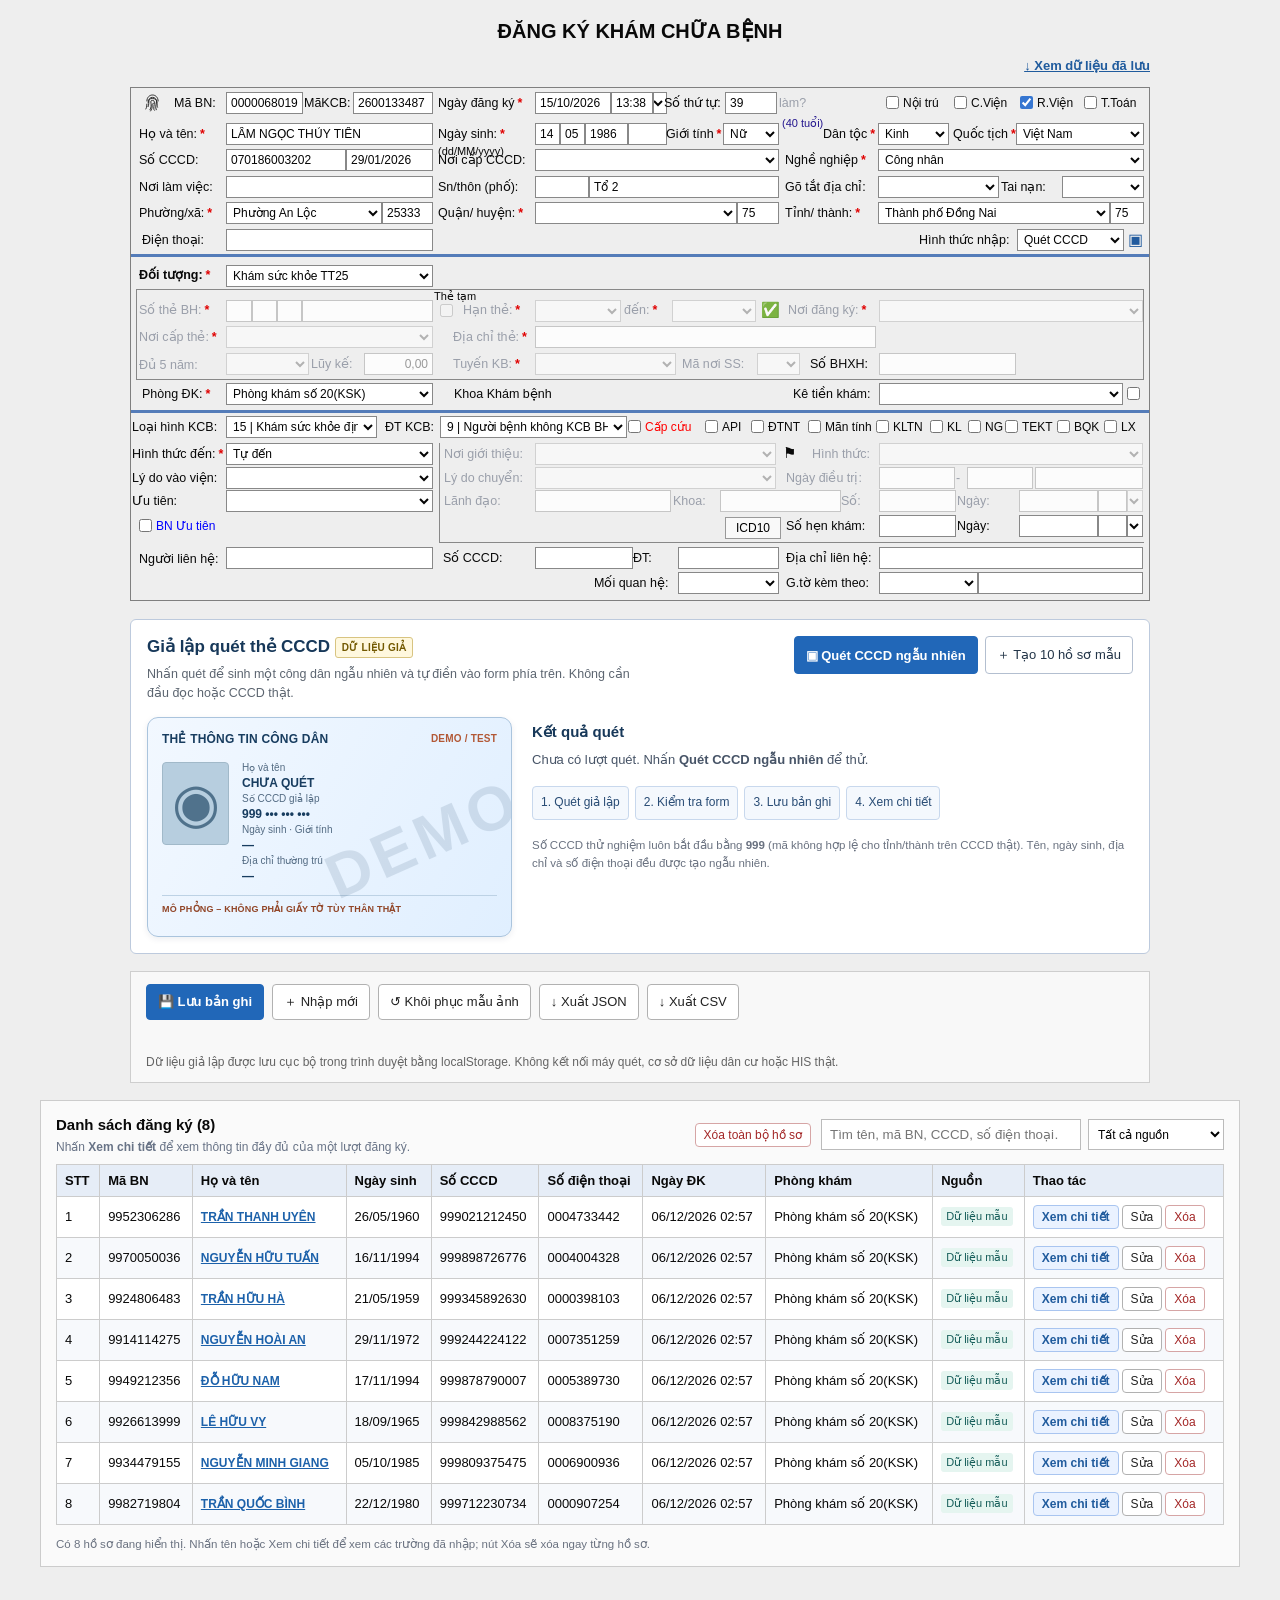
==== index.html @ fde7bf36 "Add HIS registration demo" ====
<!doctype html>
<html lang="vi">
<head>
  <meta charset="UTF-8">
  <meta name="viewport" content="width=device-width, initial-scale=1.0">
  <meta name="description" content="Website giả lập đăng ký khám chữa bệnh: quét CCCD ngẫu nhiên và xem chi tiết danh sách hồ sơ, chạy offline.">
  <title>Đăng ký khám chữa bệnh – Mô phỏng HIS & quét CCCD</title>
  <link rel="stylesheet" href="style.css">
  <script defer src="app.js"></script>
</head>
<body>
  <main>
    <h1>ĐĂNG KÝ KHÁM CHỮA BỆNH</h1>
    <p class="list-shortcut"><a href="#registration-list">↓ Xem dữ liệu đã lưu</a></p>
    <div class="stage-scroll" role="region" aria-label="Form đăng ký khám chữa bệnh; cuộn ngang nếu màn hình nhỏ" tabindex="0">
      <form id="registration-form" class="his-frame" autocomplete="off" novalidate>
        <!-- Các trường HTML được tạo bằng app.js sau khi DOM đã sẵn sàng (script defer). -->
      </form>
    </div>

    <section class="scanner-section" aria-labelledby="scanner-title">
      <div class="scanner-heading">
        <div>
          <h2 id="scanner-title">Giả lập quét thẻ CCCD <span class="demo-pill">DỮ LIỆU GIẢ</span></h2>
          <p>Nhấn quét để sinh một công dân ngẫu nhiên và tự điền vào form phía trên. Không cần đầu đọc hoặc CCCD thật.</p>
        </div>
        <div class="scanner-controls">
          <button id="scan-cccd" class="scan-primary" type="button">▣ Quét CCCD ngẫu nhiên</button>
          <button id="generate-records" type="button">＋ Tạo 10 hồ sơ mẫu</button>
        </div>
      </div>
      <div class="scan-content">
        <div class="mock-card" id="mock-card" aria-live="polite">
          <div class="mock-card-top"><strong>THẺ THÔNG TIN CÔNG DÂN</strong><span>DEMO / TEST</span></div>
          <div class="mock-card-body">
            <div class="mock-avatar" aria-hidden="true">◉</div>
            <div class="mock-card-info">
              <span>Họ và tên</span><strong id="card-full-name">CHƯA QUÉT</strong>
              <span>Số CCCD giả lập</span><strong id="card-national-id">999 ••• ••• •••</strong>
              <span>Ngày sinh · Giới tính</span><strong id="card-birth">—</strong>
              <span>Địa chỉ thường trú</span><strong id="card-address">—</strong>
            </div>
          </div>
          <div class="mock-card-bottom">MÔ PHỎNG – KHÔNG PHẢI GIẤY TỜ TÙY THÂN THẬT</div>
        </div>
        <div class="scanner-explanation">
          <h3>Kết quả quét</h3>
          <p id="scan-result" role="status">Chưa có lượt quét. Nhấn <strong>Quét CCCD ngẫu nhiên</strong> để thử.</p>
          <div class="scan-steps"><span>1. Quét giả lập</span><span>2. Kiểm tra form</span><span>3. Lưu bản ghi</span><span>4. Xem chi tiết</span></div>
          <p class="scanner-note">Số CCCD thử nghiệm luôn bắt đầu bằng <strong>999</strong> (mã không hợp lệ cho tỉnh/thành trên CCCD thật). Tên, ngày sinh, địa chỉ và số điện thoại đều được tạo ngẫu nhiên.</p>
        </div>
      </div>
    </section>

    <section class="actions" aria-label="Thao tác trên form">
      <div class="button-group">
        <button type="submit" form="registration-form" class="primary">💾 Lưu bản ghi</button>
        <button id="new-record" type="button">＋ Nhập mới</button>
        <button id="reset-demo" type="button">↺ Khôi phục mẫu ảnh</button>
        <button id="export-json" type="button">↓ Xuất JSON</button>
        <button id="export-csv" type="button">↓ Xuất CSV</button>
      </div>
      <p id="status-message" class="status" aria-live="polite"></p>
      <small>Dữ liệu giả lập được lưu cục bộ trong trình duyệt bằng localStorage. Không kết nối máy quét, cơ sở dữ liệu dân cư hoặc HIS thật.</small>
    </section>

    <section class="records-section" id="registration-list" aria-label="Danh sách hồ sơ đã lưu">
      <div class="section-header">
        <div>
          <h2>Danh sách đăng ký <span id="record-count">(0)</span></h2>
          <p>Nhấn <strong>Xem chi tiết</strong> để xem thông tin đầy đủ của một lượt đăng ký.</p>
        </div>
        <div class="records-filters">
          <button id="delete-all" class="delete-all" type="button">Xóa toàn bộ hồ sơ</button>
          <input id="search-records" type="search" placeholder="Tìm tên, mã BN, CCCD, số điện thoại…" aria-label="Tìm hồ sơ">
          <select id="filter-source" aria-label="Lọc nguồn đăng ký"><option value="">Tất cả nguồn</option><option value="Quét CCCD giả lập">Quét CCCD giả lập</option><option value="Dữ liệu mẫu">Dữ liệu mẫu</option><option value="Nhập thủ công">Nhập thủ công</option></select>
        </div>
      </div>
      <div class="table-scroll">
        <table>
          <thead><tr><th>STT</th><th>Mã BN</th><th>Họ và tên</th><th>Ngày sinh</th><th>Số CCCD</th><th>Số điện thoại</th><th>Ngày ĐK</th><th>Phòng khám</th><th>Nguồn</th><th>Thao tác</th></tr></thead>
          <tbody id="records-body"><tr><td colspan="10" class="empty">Chưa có hồ sơ nào được lưu.</td></tr></tbody>
        </table>
      </div>
      <p class="table-tip">Có <span id="visible-count">0</span> hồ sơ đang hiển thị. Nhấn tên hoặc Xem chi tiết để xem các trường đã nhập; nút Xóa sẽ xóa ngay từng hồ sơ.</p>
    </section>
  </main>

  <dialog id="record-detail-dialog" class="detail-dialog" aria-labelledby="detail-title">
    <div class="detail-header">
      <div><span class="detail-eyebrow">HỒ SƠ ĐĂNG KÝ KHÁM CHỮA BỆNH</span><h2 id="detail-title">Chi tiết hồ sơ</h2><p id="detail-subtitle"></p></div>
      <button type="button" id="close-detail" class="detail-close" aria-label="Đóng cửa sổ">✕</button>
    </div>
    <div class="detail-toolbar">
      <label class="show-all"><input id="show-all-detail" type="checkbox"> Hiển thị cả trường chưa nhập</label>
      <span class="demo-pill">DỮ LIỆU MÔ PHỎNG</span>
    </div>
    <div class="detail-content" id="detail-content"></div>
    <div class="detail-actions">
      <button id="download-one" type="button">↓ Xuất JSON hồ sơ</button>
      <button id="edit-from-detail" type="button" class="primary">✎ Chỉnh sửa hồ sơ</button>
      <button id="close-detail-footer" type="button">Đóng</button>
    </div>
  </dialog>
</body>
</html>
---- style.css ----
:root { font-family: Arial, Tahoma, sans-serif; color: #090909; background: #eee; }
* { box-sizing: border-box; }
body { margin: 0; min-width: 320px; font-family: Arial, Tahoma, sans-serif; background: #eee; }
main { padding: 0 12px 36px; }
h1 { text-align: center; font-size: 20px; font-weight: 700; line-height: 25px; margin: 19px 0 40px; }
.stage-scroll { max-width: 1020px; width: 100%; margin: 0 auto; overflow-x: auto; overflow-y: hidden; }
.his-frame {
  width: 1020px; height: 514px; position: relative; display: block;
  background: #eee; border: 1px solid #7f7f7f; font-family: Arial, Tahoma, sans-serif;
  font-size: 12.5px; line-height: normal; flex-shrink: 0;
}
.his-frame .label,
.his-frame .note,
.his-frame .subtle-text { position: absolute; line-height: 22px; white-space: nowrap; font-size: 12.5px; }
.his-frame .label { color: #080808; }
.his-frame .label.bold { font-weight: bold; }
.his-frame .label.blue { color: #0616d4; }
.his-frame .label.red { color: red; }
.his-frame .label.muted { color: #9a9faa; }
.his-frame .required { color: #e00000; margin-left: 3px; font-weight: 700; }
.his-frame input:not([type=checkbox]),
.his-frame select,
.his-frame .fake-button {
  position: absolute; width: 100px; height: 22px; padding: 1px 4px;
  background: #fff; color: #050505; border: 1px solid #888;
  border-radius: 0; font-family: Arial, Tahoma, sans-serif; font-size: 12px;
  box-shadow: none; outline-offset: 0;
}
.his-frame input:focus, .his-frame select:focus, .his-frame .fake-button:focus-visible {
  outline: 2px solid #2574c9; outline-offset: -1px;
}
.his-frame select { padding: 0 2px; }
.his-frame input:disabled, .his-frame select:disabled,
.his-frame input:read-only { background: #fcfcfc; color: #999; border-color: #c6c6c6; }
.his-frame .right-text { text-align: right; }
.his-frame .checkbox-field { position: absolute; height: 21px; white-space: nowrap; display: flex; align-items: center; gap: 4px; font-size: 12px; cursor: pointer; }
.his-frame .checkbox-field input { appearance: auto; margin: 0; width: 13px; height: 13px; accent-color: #3676d1; flex: none; }
.his-frame .checkbox-field.muted { color: #9a9faa; }
.his-frame .checkbox-field.blue { color: blue; }
.his-frame .checkbox-field.red { color: red; }
.his-frame .divider { position: absolute; left: 0; width: 1018px; height: 3px; background: #547cb9; }
.his-frame .panel { position: absolute; border: 1px solid #999; pointer-events: none; }
.his-frame .fingerprint { position: absolute; left: 14px; top: 6px; width: 15px; height: 19px; }
.his-frame .note { font-size: 11px; }
.his-frame .age { font-size: 11px; color: #24168e; font-weight: normal; }
.his-frame .mini-button { position: absolute; min-height: 21px; border: 1px solid #999; background: #f9f9f9; padding: 0 5px; cursor: pointer; font-size: 12px; font-family: Arial; }
.his-frame .mini-button:focus-visible { outline: 2px solid #3577c5; }
.his-frame .symbol { position: absolute; line-height: 20px; text-align: center; font-size: 15px; }
.his-frame .wide-select { font-size: 12px; }
.his-frame .insurance-overlay { position:absolute; left:5px; top:201px; width:1008px; height:91px; border: 1px solid #888; pointer-events: none; }
.his-frame .referral-area { position:absolute; left:308px; top:355px; width:705px; height:100px; border-left: 1px solid #888; border-bottom: 1px solid #888; pointer-events: none; }
.his-frame .demo-selected { background: #1877d6 !important; color: white !important; }
.actions, .records-section { max-width: 1020px; margin: 17px auto 0; }
.actions { background: #f8f8f8; padding: 12px 15px; border: 1px solid #cecece; }
.button-group { display: flex; flex-wrap: wrap; gap: 8px; }
.actions button, .records-section button { font: 13px Arial, sans-serif; padding: 8px 11px; background: #fff; border: 1px solid #b1b1b1; color: #222; border-radius: 4px; cursor: pointer; }
.actions button:hover, .records-section button:hover { background: #e9f1ff; }
.actions button.primary { background: #2167b8; color: white; border-color: #2167b8; font-weight: 600; }
.actions button.primary:hover { background: #19518f; }
.actions .status { margin: 10px 0 5px; min-height: 17px; font-size: 13px; color: #285180; }
.actions .status.error { color: #b3261e; }
.actions small { font-size: 12px; color: #646464; }
.records-section { padding: 15px; background: #fafafa; border: 1px solid #ccc; }
.section-header { display: flex; justify-content: space-between; align-items: center; gap: 14px; margin-bottom: 10px; }
.section-header h2 { margin: 0; font-size: 15px; }
.section-header input { width: 290px; max-width: 100%; height: 31px; border: 1px solid #bbb; padding: 5px 8px; }
.table-scroll { overflow-x: auto; }
.records-section table { border-collapse: collapse; width: 100%; min-width: 800px; font-size: 12.5px; background: #fff; }
.records-section th, .records-section td { border: 1px solid #ccc; padding: 8px; text-align: left; vertical-align: middle; }
.records-section th { background: #e6edf7; }
.records-section .empty { text-align: center; color: #777; padding: 18px; }
.records-section button { padding: 4px 8px; font-size: 12px; margin-right: 3px; }
@media (max-width: 1050px) { .stage-scroll { border-right: 1px solid #bbb; } }
@media (max-width: 600px) {
  main { padding: 0 8px 24px; }
  h1 { font-size: 18px; margin: 14px 0 23px; }
  .section-header { align-items: flex-start; flex-direction: column; }
  .section-header input { width: 100%; }
}

/* Scanner CCCD và bảng hồ sơ mở rộng. Các phần này nằm dưới form gốc. */
.scanner-section { max-width:1020px; margin:18px auto 0; border:1px solid #bdcadd; background:#fff; padding:16px; border-radius:6px; }
.scanner-heading {display:flex; justify-content:space-between; align-items:flex-start; gap:16px; margin-bottom:14px;}
.scanner-heading h2 { margin:0 0 7px; font-size:17px; color:#173859; }
.scanner-heading p {font-size:12.5px; color:#5c6570; line-height:1.5; margin:0; max-width:500px;}
.demo-pill {display:inline-flex; vertical-align:middle; padding:4px 6px; border-radius:3px; border:1px solid #d8c481; background:#fff8de; color:#735900; font-weight:700; font-size:10px; letter-spacing:.3px;}
.scanner-controls {display:flex; flex-wrap:wrap; gap:7px; justify-content:flex-end;}
.scanner-section button, .detail-dialog button {font:13px Arial,Tahoma,sans-serif; cursor:pointer; padding:9px 11px; background:#fff; color:#233548; border:1px solid #b3bfd0; border-radius:4px;}
.scanner-section button:hover, .detail-dialog button:hover {background:#eaf2fc;}
.scanner-section button.scan-primary, .detail-actions button.primary {background:#2167b8; border-color:#2167b8; color:white; font-weight:600;}
.scanner-section button.scan-primary:hover, .detail-actions button.primary:hover {background:#184f93;}
.scan-content {display:grid; grid-template-columns:365px minmax(0,1fr); gap:20px; align-items:stretch;}
.mock-card {background:linear-gradient(120deg,#f2f8ff,#e0efff); border:1px solid #aac4dd; border-radius:11px; padding:14px; min-height:220px; box-shadow:0 2px 6px rgba(15,43,77,.08); color:#183d60; position:relative; overflow:hidden;}
.mock-card::after {content:'DEMO'; pointer-events:none; position:absolute; right:-15px; bottom:62px; transform:rotate(-24deg); opacity:.12; font-weight:900; font-size:62px; letter-spacing:5px;}
.mock-card-top,.mock-card-bottom {display:flex; align-items:center; justify-content:space-between; font-size:12px; letter-spacing:.2px;}
.mock-card-top span {font-weight:700; font-size:10px; color:#b25836;}
.mock-card-body {display:flex; gap:13px; margin:16px 0 12px;}
.mock-avatar {flex:0 0 67px; height:83px; background:#b7cedf; color:#50728c; border:1px solid #a1b9c9; border-radius:4px; font-size:55px; text-align:center; line-height:80px;}
.mock-card-info {display:grid; grid-template-columns:1fr; gap:3px; font-size:11px; min-width:0;}
.mock-card-info span {font-size:10px; color:#536b83;}
.mock-card-info strong {font-size:12px; overflow-wrap:anywhere;}
.mock-card-bottom {font-size:9px; font-weight:700; color:#914527; border-top:1px solid #bdd2e5; padding-top:8px;}
.scanner-explanation {font-size:13px; line-height:1.6; color:#475467;}
.scanner-explanation h3 {font-size:15px; color:#173859; margin:3px 0 6px;}
.scanner-explanation p {margin:0 0 12px;}
.scan-steps {display:flex; flex-wrap:wrap; gap:6px; margin:16px 0;}
.scan-steps span {border:1px solid #c8d8ed; background:#f4f8fd; color:#294c75; padding:6px 8px; border-radius:4px; font-size:12px;}
.scanner-explanation .scanner-note {font-size:11.5px; color:#6a7280;}
.records-section .section-header p {font-size:12px; color:#687386; margin:7px 0 0;}
.records-filters {display:flex; gap:7px; align-items:center; flex-wrap:wrap;}
.records-filters #search-records {width:260px;}
.records-filters select {height:31px; border:1px solid #bbb; padding:4px 5px; background:#fff; font-size:12px;}
.records-section table {min-width:990px;}
.records-section tbody tr:hover {background:#f6faff;}
.records-section td.actions-cell {white-space:nowrap;}
.records-section .detail-row-btn {background:#eaf2ff; border-color:#a9c5f0; color:#205b9d; font-weight:600;}
.records-section .link-name {background:transparent; border:0; color:#1c61aa; text-decoration:underline; padding:0; font-weight:600;}
.records-section .link-name:hover {background:transparent; color:#114273;}
.source-tag {display:inline-block; font-size:11px; padding:3px 5px; color:#155d59; background:#e5f5f0; border-radius:3px; white-space:nowrap;}
.table-tip {color:#6a7280; font-size:11.5px; margin:12px 0 0;}
.his-frame button.scan-shortcut {background:transparent; border:0; padding:0; cursor:pointer; font-size:16px; color:#225b9e; position:absolute;}
.his-frame button.scan-shortcut:hover {background:#e5f0ff;}
.detail-dialog {position:fixed; width:min(880px,calc(100vw - 26px)); max-width:880px; max-height:min(90vh,1000px); padding:0; border:1px solid #a9bcd0; border-radius:8px; box-shadow:0 15px 60px rgba(0,0,0,.24); color:#1a2738; background:#fff; font-family:Arial,Tahoma,sans-serif;}
.detail-dialog::backdrop {background:rgba(22,32,50,.59);}
.detail-header {padding:17px 21px 15px; background:#e9f2fd; border-bottom:1px solid #cbdbea; display:flex; align-items:flex-start; justify-content:space-between; gap:12px;}
.detail-eyebrow {font-size:10px; letter-spacing:1px; font-weight:700; color:#4e6784;}
.detail-header h2 {margin:6px 0; font-size:21px;}
.detail-header p {font-size:12px; color:#64728a; margin:0;}
.detail-dialog .detail-close {font-size:18px; padding:5px 11px; line-height:1;}
.detail-toolbar {padding:10px 21px; display:flex; justify-content:space-between; align-items:center; gap:8px; border-bottom:1px solid #eceff3;}
.detail-toolbar .show-all {font-size:12px; color:#44536a; display:flex; align-items:center; gap:6px; cursor:pointer;}
.detail-content {padding:16px 21px 20px; overflow-y:auto; max-height:calc(90vh - 230px);}
.detail-group {margin-bottom:16px;}
.detail-group h3 {font-size:13px; margin:0; color:#275c92; padding:9px 10px; background:#eaf2fb; border:1px solid #d1e1f4;}
.detail-grid {display:grid; grid-template-columns:repeat(2,minmax(0,1fr)); border-left:1px solid #e0e6ef; border-top:0;}
.detail-field {display:flex; flex-direction:column; gap:5px; padding:10px; border-right:1px solid #e0e6ef; border-bottom:1px solid #e0e6ef; min-width:0;}
.detail-field dt {font-size:11px; color:#69788c;}
.detail-field dd {font-size:13px; font-weight:600; color:#263342; margin:0; overflow-wrap:anywhere;}
.detail-field dd.no-value {color:#a3a9b2; font-weight:normal;}
.detail-actions {display:flex; justify-content:flex-end; gap:7px; padding:12px 21px; border-top:1px solid #d6e0eb; background:#f7f9fc;}
@media(max-width:850px){.scanner-heading{flex-direction:column;} .scanner-controls{justify-content:flex-start;} .scan-content{grid-template-columns:1fr;} .mock-card{max-width:480px;} .records-filters{width:100%;} .records-filters #search-records{flex:1; min-width:180px;} }
@media(max-width:480px){.scanner-section{padding:12px;} .mock-card{padding:9px;} .mock-card-top{font-size:10px;} .detail-grid{grid-template-columns:1fr;} .detail-header{padding:12px;} .detail-content{padding:10px;} .detail-actions{flex-wrap:wrap;} .detail-toolbar{padding:9px 12px;} }

.list-shortcut {max-width:1020px; margin:-26px auto 14px; text-align:right; font-size:13px;}
.list-shortcut a {color:#205b9d; font-weight:600;}
.records-section {max-width:1200px; scroll-margin-top:12px;}
.records-section table {font-size:13px;}
.records-section tbody tr:nth-child(even) {background:#f7f9fc;}
.records-section .delete-row, .records-section .delete-all {color:#a32626; border-color:#d6a5a5;}
.records-section .delete-row:hover, .records-section .delete-all:hover {background:#fff0f0;}
.records-section button:disabled {opacity:.5; cursor:not-allowed;}
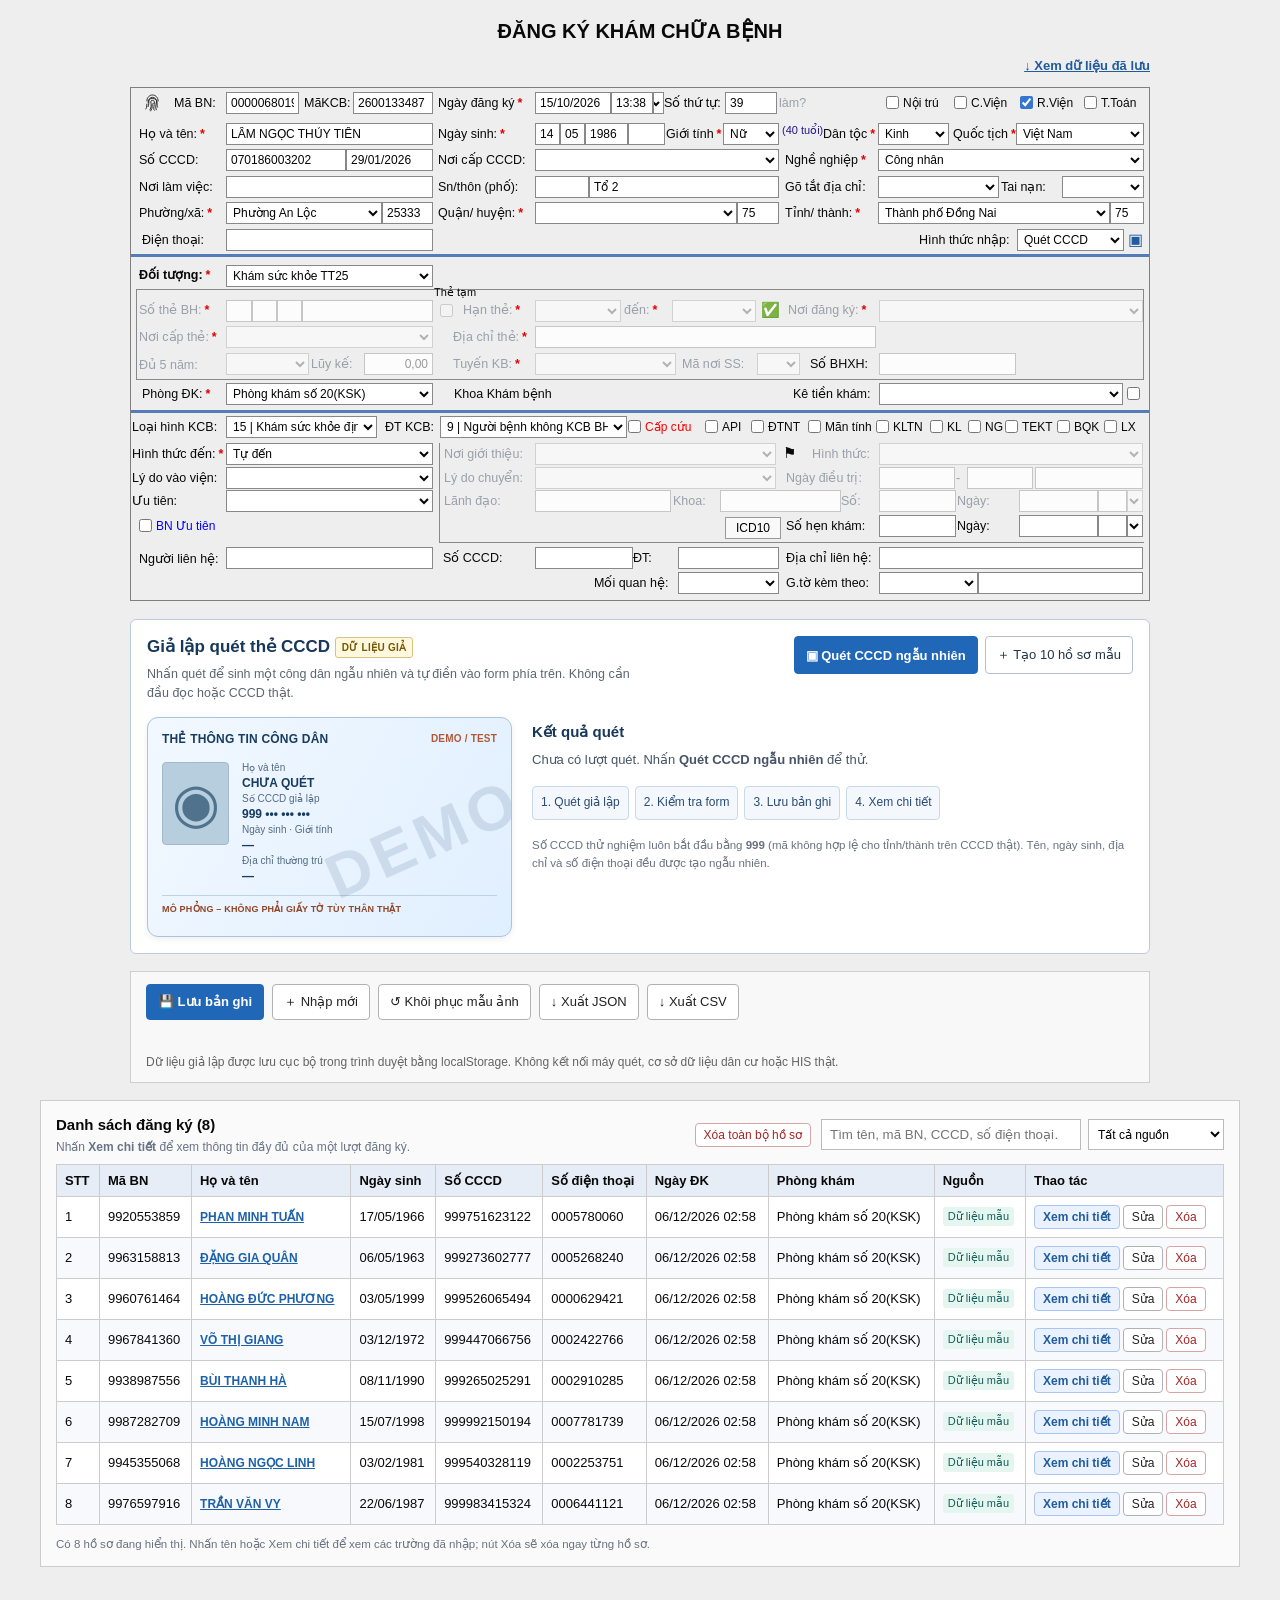
==== commit 2f4d9d99: "Refresh browser assets after layout fixes" ====
--- a/index.html
+++ b/index.html
@@ -5,8 +5,8 @@
   <meta name="viewport" content="width=device-width, initial-scale=1.0">
   <meta name="description" content="Website giả lập đăng ký khám chữa bệnh: quét CCCD ngẫu nhiên và xem chi tiết danh sách hồ sơ, chạy offline.">
   <title>Đăng ký khám chữa bệnh – Mô phỏng HIS & quét CCCD</title>
-  <link rel="stylesheet" href="style.css">
-  <script defer src="app.js"></script>
+  <link rel="stylesheet" href="style.css?v=2">
+  <script defer src="app.js?v=2"></script>
 </head>
 <body>
   <main>
--- a/style.css
+++ b/style.css
@@ -41,7 +41,7 @@
 .his-frame .divider { position: absolute; left: 0; width: 1018px; height: 3px; background: #547cb9; }
 .his-frame .panel { position: absolute; border: 1px solid #999; pointer-events: none; }
 .his-frame .fingerprint { position: absolute; left: 14px; top: 6px; width: 15px; height: 19px; }
-.his-frame .note { font-size: 11px; }
+.his-frame .note { font-size: 11px; line-height: 14px; }
 .his-frame .age { font-size: 11px; color: #24168e; font-weight: normal; }
 .his-frame .mini-button { position: absolute; min-height: 21px; border: 1px solid #999; background: #f9f9f9; padding: 0 5px; cursor: pointer; font-size: 12px; font-family: Arial; }
 .his-frame .mini-button:focus-visible { outline: 2px solid #3577c5; }
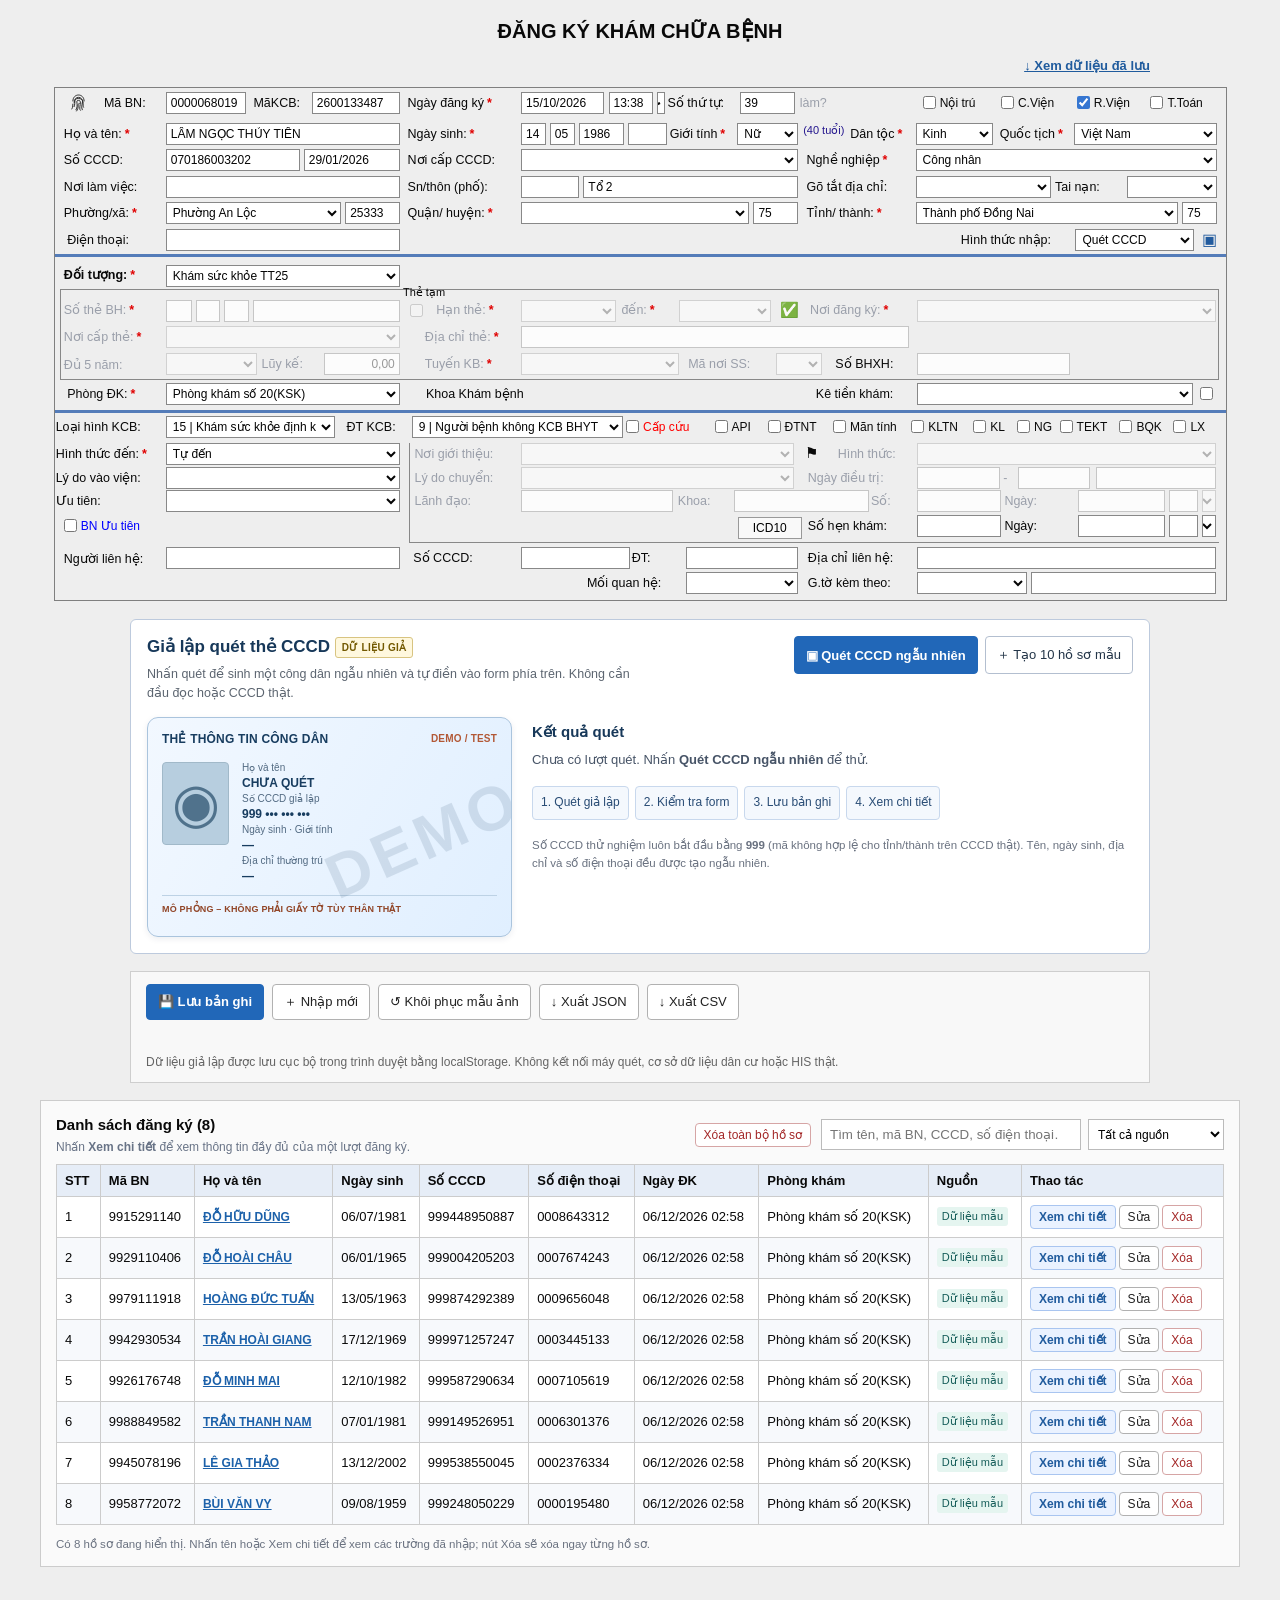
==== commit 661b82aa: "Add spacing between form fields" ====
--- a/index.html
+++ b/index.html
@@ -5,8 +5,8 @@
   <meta name="viewport" content="width=device-width, initial-scale=1.0">
   <meta name="description" content="Website giả lập đăng ký khám chữa bệnh: quét CCCD ngẫu nhiên và xem chi tiết danh sách hồ sơ, chạy offline.">
   <title>Đăng ký khám chữa bệnh – Mô phỏng HIS & quét CCCD</title>
-  <link rel="stylesheet" href="style.css?v=2">
-  <script defer src="app.js?v=2"></script>
+  <link rel="stylesheet" href="style.css?v=3">
+  <script defer src="app.js?v=3"></script>
 </head>
 <body>
   <main>
--- a/style.css
+++ b/style.css
@@ -3,9 +3,9 @@
 body { margin: 0; min-width: 320px; font-family: Arial, Tahoma, sans-serif; background: #eee; }
 main { padding: 0 12px 36px; }
 h1 { text-align: center; font-size: 20px; font-weight: 700; line-height: 25px; margin: 19px 0 40px; }
-.stage-scroll { max-width: 1020px; width: 100%; margin: 0 auto; overflow-x: auto; overflow-y: hidden; }
+.stage-scroll { max-width: 1173px; width: 100%; margin: 0 auto; overflow-x: auto; overflow-y: hidden; }
 .his-frame {
-  width: 1020px; height: 514px; position: relative; display: block;
+  width: 1173px; height: 514px; position: relative; display: block;
   background: #eee; border: 1px solid #7f7f7f; font-family: Arial, Tahoma, sans-serif;
   font-size: 12.5px; line-height: normal; flex-shrink: 0;
 }
@@ -38,7 +38,7 @@
 .his-frame .checkbox-field.muted { color: #9a9faa; }
 .his-frame .checkbox-field.blue { color: blue; }
 .his-frame .checkbox-field.red { color: red; }
-.his-frame .divider { position: absolute; left: 0; width: 1018px; height: 3px; background: #547cb9; }
+.his-frame .divider { position: absolute; left: 0; width: 100%; height: 3px; background: #547cb9; }
 .his-frame .panel { position: absolute; border: 1px solid #999; pointer-events: none; }
 .his-frame .fingerprint { position: absolute; left: 14px; top: 6px; width: 15px; height: 19px; }
 .his-frame .note { font-size: 11px; line-height: 14px; }
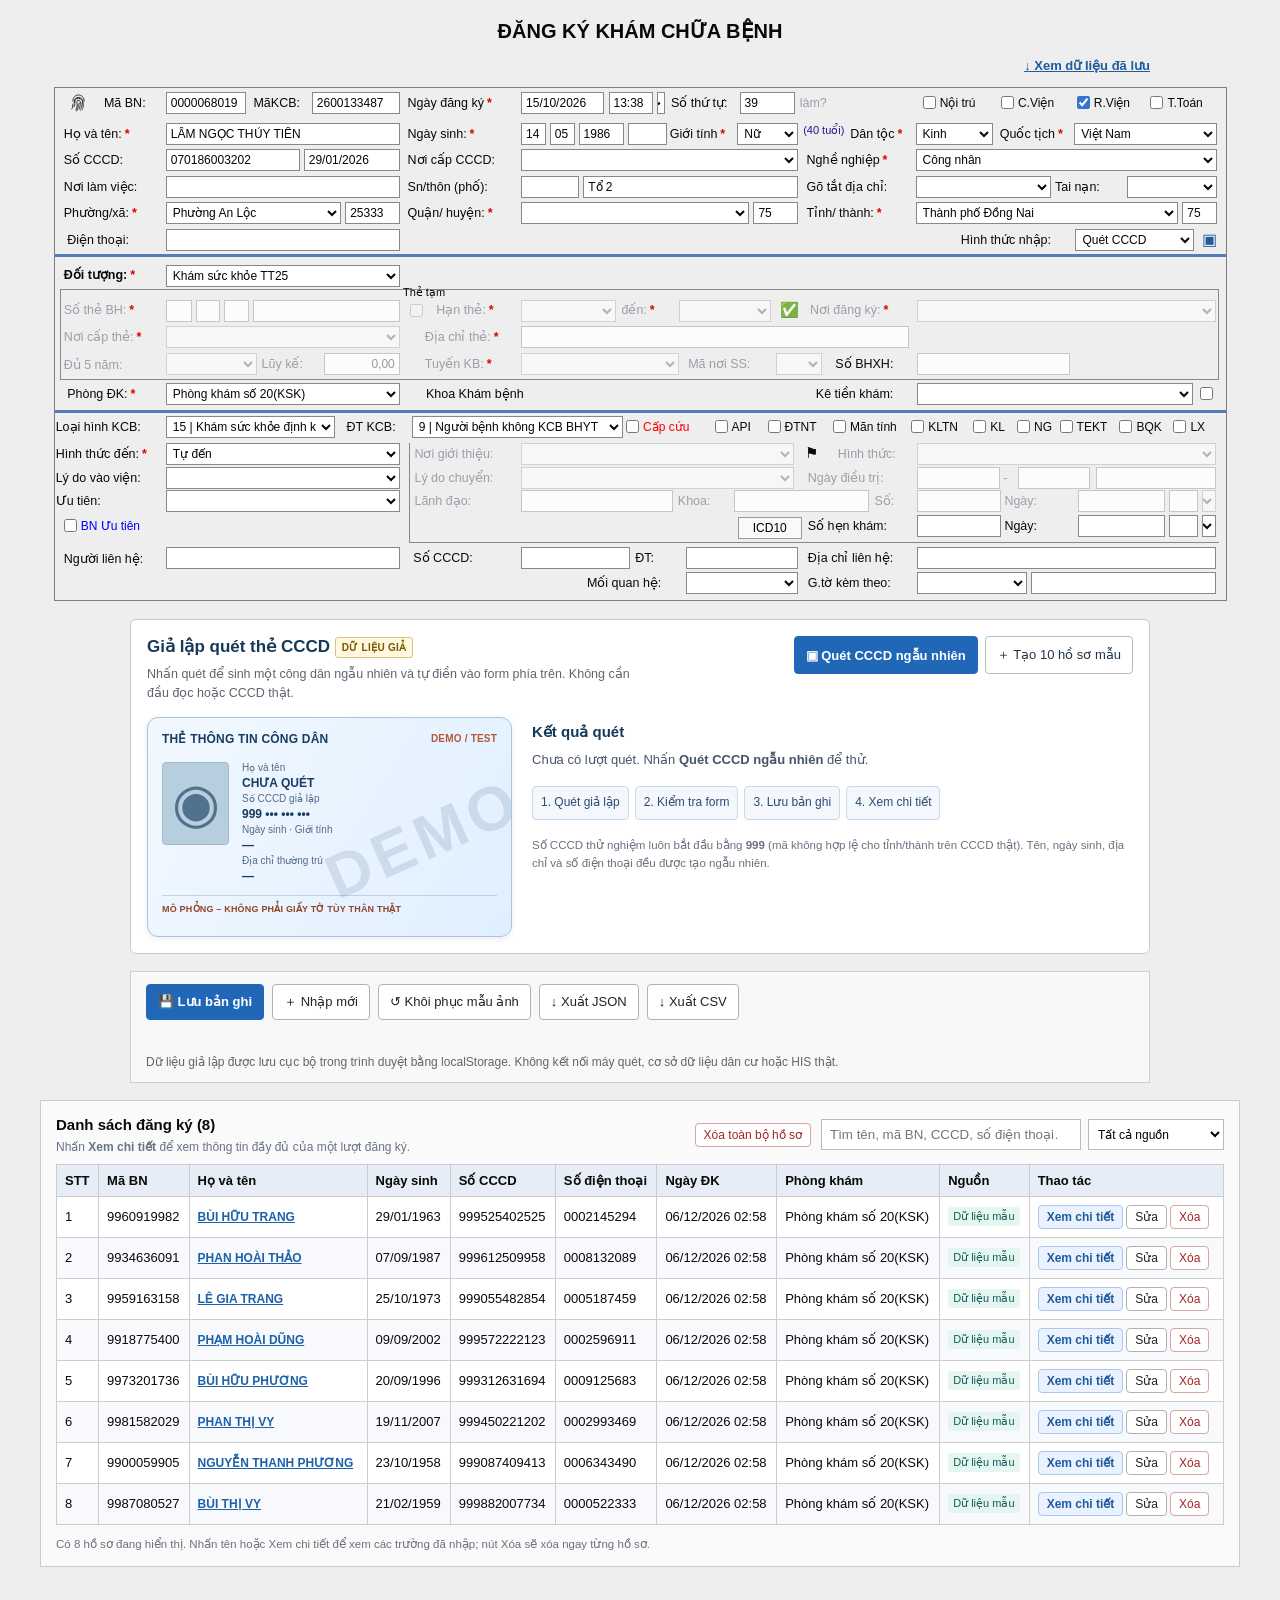
==== commit 54b7f72f: "Improve spacing around remaining labels" ====
--- a/index.html
+++ b/index.html
@@ -5,8 +5,8 @@
   <meta name="viewport" content="width=device-width, initial-scale=1.0">
   <meta name="description" content="Website giả lập đăng ký khám chữa bệnh: quét CCCD ngẫu nhiên và xem chi tiết danh sách hồ sơ, chạy offline.">
   <title>Đăng ký khám chữa bệnh – Mô phỏng HIS & quét CCCD</title>
-  <link rel="stylesheet" href="style.css?v=3">
-  <script defer src="app.js?v=3"></script>
+  <link rel="stylesheet" href="style.css?v=4">
+  <script defer src="app.js?v=4"></script>
 </head>
 <body>
   <main>
